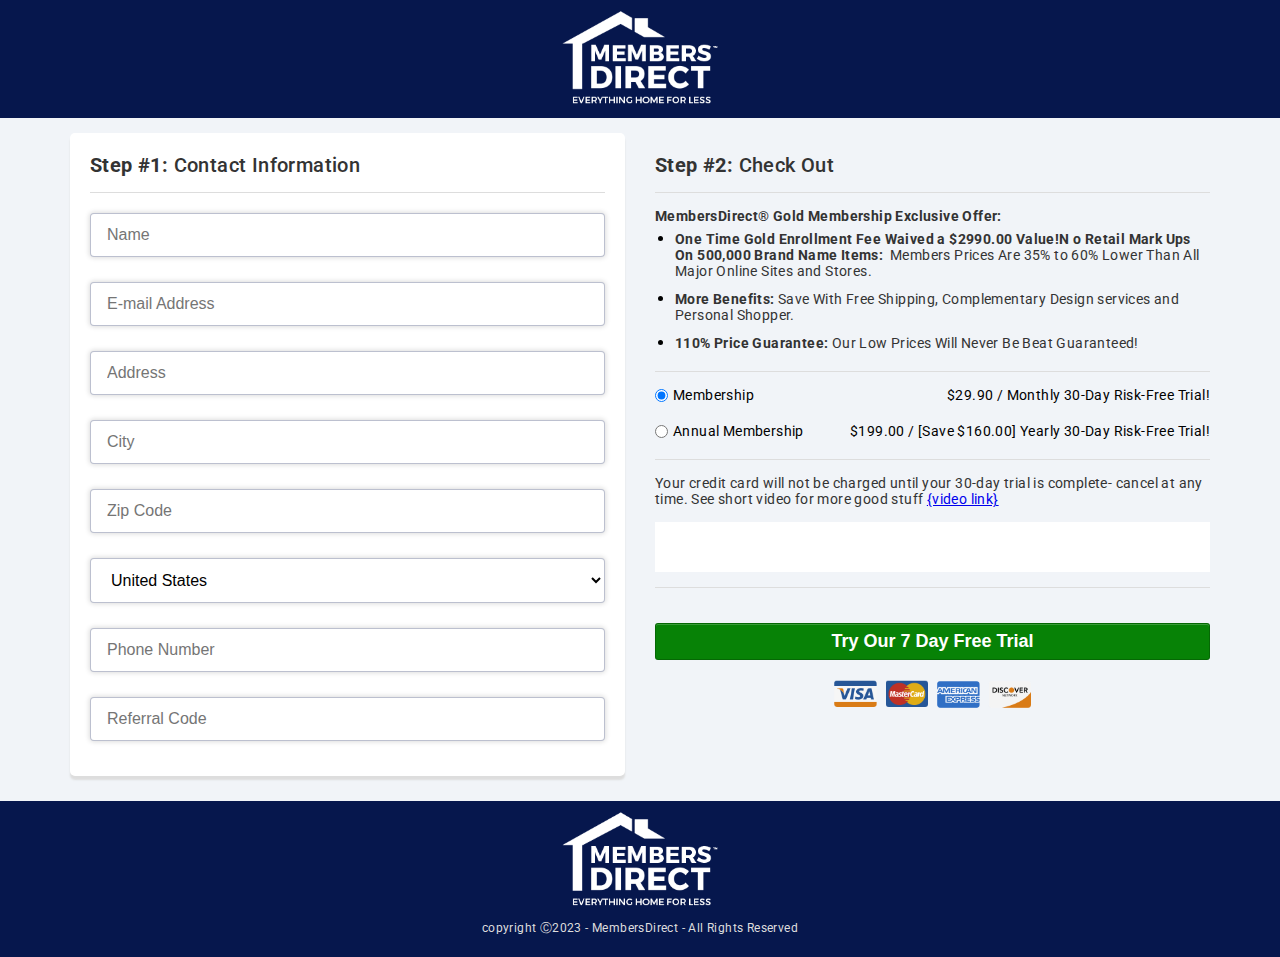
==== index.html @ d7bbc79e "first commit" ====
<!DOCTYPE html>
<html lang="en">

<head>
    <meta charset="UTF-8">
    <meta name="viewport" content="width=device-width, initial-scale=1.0">
    <title>Document</title>
    <link rel="stylesheet" href="style.css">
</head>

<body>
    <header>
        <div class="logo-img">
            <img src="img/membersDirect-White.png" alt="">
        </div>
    </header>
    <div class="container">
        <div class="webpage_content">
            <div class="row_div">
                <div class="left-slide">
                    <div class="content-with-form">
                        <div class="title_s"><b>Step #1:</b> Contact Information</div>
                        <hr>
                        <form class="form" action="">
                            <div class="form-group">
                                <input class="form-control error" type="text" name="" id="" placeholder="Name">
                                <div class="form-valid-result">
                                    <p class="error"></p>
                                </div>
                            </div>
                            <div class="form-group">
                                <input class="form-control error" type="email" name="" id="" placeholder="E-mail Address">
                                <div class="form-valid-result">
                                    <p class="error"></p>
                                </div>
                            </div>
                            <div class="form-group">
                                <input class="form-control error" type="text" name="" id="" placeholder="Address">
                                <div class="form-valid-result">
                                    <p class="error"></p>
                                </div>
                            </div>
                            <div class="form-group">
                                <input class="form-control error" type="text" name="" id="" placeholder="City">
                                <div class="form-valid-result">
                                    <p class="error"></p>
                                </div>
                            </div>
                            <div class="form-group">
                                <input class="form-control error" type="text" name="" id="" placeholder="Zip Code">
                                <div class="form-valid-result">
                                    <p class="error"></p>
                                </div>
                            </div>
                            <div class="form-group">
                                <select name="country_code" id="country_code" class="form-control">
                                    <option value="US">United
                                        States</option>
                                    <option value="AD">Andorra</option>
                                    <option value="AE">United
                                        Arab Emirates</option>
                                    <option value="AF">Afghanistan</option>
                                    <option value="AG">Antigua and
                                        Barbuda</option>
                                    <option value="AI">Anguilla</option>
                                    <option value="AL">Albania</option>
                                    <option value="AM">Armenia</option>
                                    <option value="AO">Angola</option>
                                    <option value="AQ">
                                        Antarctica</option>
                                    <option value="AR">Argentina</option>
                                    <option value="AS">American
                                        Samoa</option>
                                    <option value="AT">Austria</option>
                                    <option value="AU">Australia</option>
                                    <option value="AW">Aruba</option>
                                    <option value="AX">Åland
                                        Islands</option>
                                    <option value="AZ">Azerbaijan</option>
                                    <option value="BA">Bosnia and
                                        Herzegovina</option>
                                    <option value="BB">Barbados</option>
                                    <option value="BD">Bangladesh</option>
                                    <option value="BE">Belgium</option>
                                    <option value="BF">Burkina
                                        Faso</option>
                                    <option value="BG">Bulgaria</option>
                                    <option value="BH">Bahrain</option>
                                    <option value="BI">Burundi</option>
                                    <option value="BJ">Benin</option>
                                    <option value="BL">Saint
                                        Barthélemy</option>
                                    <option value="BM">Bermuda</option>
                                    <option value="BN">Brunei
                                        Darussalam</option>
                                    <option value="BO">Bolivia</option>
                                    <option value="BQ">Caribbean Netherlands
                                    </option>
                                    <option value="BR">Brazil</option>
                                    <option value="BS">Bahamas</option>
                                    <option value="BT">Bhutan</option>
                                    <option value="BV">Bouvet
                                        Island</option>
                                    <option value="BW">Botswana</option>
                                    <option value="BY">Belarus</option>
                                    <option value="BZ">Belize</option>
                                    <option value="CA">Canada</option>
                                    <option value="CC">Cocos
                                        (Keeling Islands</option>
                                    <option value="CD">Congo, Democratic Republic of</option>
                                    <option value="CF">Central African
                                        Republic</option>
                                    <option value="CG">Congo</option>
                                    <option value="CH">Switzerland</option>
                                    <option value="CI">Côte D’Ivoire</option>
                                    <option value="CK">Cook
                                        Islands</option>
                                    <option value="CL">Chile</option>
                                    <option value="CM">Cameroon</option>
                                    <option value="CN">China</option>
                                    <option value="CO">Colombia</option>
                                    <option value="CR">Costa
                                        Rica</option>
                                    <option value="CU">Cuba</option>
                                    <option value="CV">Cape Verde</option>
                                    <option value="CW">Curaçao</option>
                                    <option value="CX">Christmas
                                        Island</option>
                                    <option value="CY">Cyprus</option>
                                    <option value="CZ">Czech
                                        Republic</option>
                                    <option value="DE">Germany</option>
                                    <option value="DJ">Djibouti</option>
                                    <option value="DK">Denmark</option>
                                    <option value="DM">Dominica</option>
                                    <option value="DO">
                                        Dominican
                                        Republic</option>
                                    <option value="DZ">Algeria</option>
                                    <option value="EC">Ecuador</option>
                                    <option value="EE">Estonia</option>
                                    <option value="EG">Egypt</option>
                                    <option value="EH">
                                        Western
                                        Sahara</option>
                                    <option value="ER">Eritrea</option>
                                    <option value="ES">Spain</option>
                                    <option value="ET">Ethiopia</option>
                                    <option value="FI">Finland</option>
                                    <option value="FJ">Fiji</option>
                                    <option value="FK">Falkland Islands</option>
                                    <option value="FM">Micronesia, Federated States of</option>
                                    <option value="FO">Faroe
                                        Islands</option>
                                    <option value="FR">France</option>
                                    <option value="GA">Gabon</option>
                                    <option value="GB">United
                                        Kingdom</option>
                                    <option value="GD">Grenada</option>
                                    <option value="GE">Georgia</option>
                                    <option value="GF">French
                                        Guiana</option>
                                    <option value="GG">Guernsey</option>
                                    <option value="GH">Ghana</option>
                                    <option value="GI">Gibraltar</option>
                                    <option value="GL">Greenland</option>
                                    <option value="GM">
                                        Gambia</option>
                                    <option value="GN">Guinea</option>
                                    <option value="GP"> Guadeloupe</option>
                                    <option value="GQ">Equatorial
                                        Guinea</option>
                                    <option value="GR">Greece</option>
                                    <option value="GS">South Georgia and the South Sandwich
                                        Islands</option>
                                    <option value="GT">Guatemala</option>
                                    <option value="GU">Guam</option>
                                    <option value="GW">Guinea-Bissau</option>
                                    <option value="GY">Guyana</option>
                                    <option value="HK">
                                        Hong Kong</option>
                                    <option value="HM">Heard and McDonald
                                        Islands</option>
                                    <option value="HN">Honduras</option>
                                    <option value="HR">Croatia</option>
                                    <option value="HT">Haiti</option>
                                    <option value="HU">Hungary</option>
                                    <option value="ID">
                                        Indonesia</option>
                                    <option value="IE">Ireland</option>
                                    <option value="IL"> Israel</option>
                                    <option value="IM">Isle of
                                        Man</option>
                                    <option value="IN">India</option>
                                    <option value="IO">British Indian Ocean
                                        Territory</option>
                                    <option value="IQ">Iraq</option>
                                    <option value="IR">Iran</option>
                                    <option value="IS">Iceland</option>
                                    <option value="IT">Italy</option>
                                    <option value="JE">Jersey</option>
                                    <option value="
                                    JM">Jamaica</option>
                                    <option value="JO">Jordan</option>
                                    <option value="
                                    JP">Japan</option>
                                    <option value="KE">Kenya</option>
                                    <option value="KG">Kyrgyzstan</option>
                                    <option value="KH">Cambodia</option>
                                    <option value="KI">Kiribati</option>
                                    <option value="KM">Comoros</option>
                                    <option value="KN">Saint Kitts and Nevis</option>
                                    <option value="KP">North Korea</option>
                                    <option value="KR">South
                                        Korea</option>
                                    <option value="KW">Kuwait</option>
                                    <option value="KY">Cayman Islands</option>
                                    <option value="KZ">Kazakhstan</option>
                                    <option value="LA">Lao People’s
                                        Democratic Republic</option>
                                    <option value="LB">Lebanon</option>
                                    <option value="LC">Saint
                                        Lucia</option>
                                    <option value="LI">Liechtenstein</option>
                                    <option value="LK">Sri
                                        Lanka</option>
                                    <option value="LR">Liberia</option>
                                    <option value="LS">Lesotho</option>
                                    <option value="LT">Lithuania</option>
                                    <option value="LU">Luxembourg</option>
                                    <option value="LV">
                                        Latvia</option>
                                    <option value="LY">Libya</option>
                                    <option value="MA">
                                        Morocco</option>
                                    <option value="MC">Monaco</option>
                                    <option value="MD">Moldova</option>
                                    <option value="ME">Montenegro</option>
                                    <option value="MF">Saint-Martin
                                        (France</option>
                                    <option value="MG">Madagascar</option>
                                    <option value="MH">Marshall
                                        Islands</option>
                                    <option value="MK">Macedonia</option>
                                    <option value="ML">Mali</option>
                                    <option value="MM">Myanmar</option>
                                    <option value="MN">Mongolia</option>
                                    <option value="MO">
                                        Macau</option>
                                    <option value="MP">Northern Mariana
                                        Islands</option>
                                    <option value="MQ">Martinique</option>
                                    <option value="MR">Mauritania</option>
                                    <option value="MS">Montserrat</option>
                                    <option value="MT">Malta</option>
                                    <option value="MU">Mauritius</option>
                                    <option value="MV">Maldives</option>
                                    <option value="MW">Malawi</option>
                                    <option value="MX">Mexico</option>
                                    <option value="MY">Malaysia</option>
                                    <option value="MZ">Mozambique</option>
                                    <option value="NA">Namibia</option>
                                    <option value="
                                    NC">New Caledonia</option>
                                    <option value="NE">Niger</option>
                                    <option value="NF">Norfolk
                                        Island</option>
                                    <option value="NG">Nigeria</option>
                                    <option value="NI">Nicaragua</option>
                                    <option value="NL">The
                                        Netherlands</option>
                                    <option value="NO">Norway</option>
                                    <option value="NP">Nepal</option>
                                    <option value="NR">Nauru</option>
                                    <option value="NU">Niue</option>
                                    <option value="NZ">New
                                        Zealand</option>
                                    <option value="OM">Oman</option>
                                    <option value="PA">Panama</option>
                                    <option value="PE">Peru</option>
                                    <option value="PF">French
                                        Polynesia</option>
                                    <option value="PG">Papua New
                                        Guinea</option>
                                    <option value="PH">Philippines</option>
                                    <option value="PK">Pakistan</option>
                                    <option value="PL">Poland</option>
                                    <option value="PM">St. Pierre and
                                        Miquelon</option>
                                    <option value="PN">Pitcairn</option>
                                    <option value="PR">Puerto Rico</option>
                                    <option value="PS">Palestinian Territory,
                                        Occupied</option>
                                    <option value="PT">Portugal</option>
                                    <option value="PW">Palau</option>
                                    <option value="PY">Paraguay</option>
                                    <option value="QA">Qatar</option>
                                    <option value="RE">
                                        Reunion</option>
                                    <option value="RO">Romania</option>
                                    <option value="RS"> Serbia</option>
                                    <option value="RU">Russian
                                        Federation</option>
                                    <option value="RW">Rwanda</option>
                                    <option value="SA">Saudi Arabia</option>
                                    <option value="SB">Solomon
                                        Islands</option>
                                    <option value="SC">Seychelles</option>
                                    <option value="SD">Sudan</option>
                                    <option value="SE">Sweden</option>
                                    <option value="SG">Singapore</option>
                                    <option value="SH">
                                        Saint Helena</option>
                                    <option value="SI">Slovenia</option>
                                    <option value="SJ">Svalbard and Jan Mayen
                                        Islands</option>
                                    <option value="SK">Slovakia (Slovak Republic</option>
                                    <option value="SL">Sierra Leone</option>
                                    <option value="SM">San
                                        Marino</option>
                                    <option value="SN">Senegal</option>
                                    <option value="SO">Somalia</option>
                                    <option value="SR">Suriname</option>
                                    <option value="SS">South
                                        Sudan</option>
                                    <option value="ST">Sao Tome and Principe</option>
                                    <option value="SV">El Salvador</option>
                                    <option value="SX">Saint-Martin
                                        (Pays-Bas</option>
                                    <option value="SY">Syria</option>
                                    <option value="SZ">Swaziland</option>
                                    <option value="TC">Turks and Caicos
                                        Islands</option>
                                    <option value="TD">Chad</option>
                                    <option value="TF">French Southern
                                        Territories</option>
                                    <option value="TG">Togo</option>
                                    <option value="TH">Thailand</option>
                                    <option value="TJ">Tajikistan</option>
                                    <option value="TK">Tokelau</option>
                                    <option value="TL">Timor-Leste</option>
                                    <option value="TM">
                                        Turkmenistan</option>
                                    <option value="TN">Tunisia</option>
                                    <option value="TO">Tonga</option>
                                    <option value="TR">Turkey</option>
                                    <option value="TT">Trinidad and
                                        Tobago</option>
                                    <option value="TV">Tuvalu</option>
                                    <option value="TW">Taiwan</option>
                                    <option value="TZ">Tanzania</option>
                                    <option value="UA">Ukraine</option>
                                    <option value="UG">Uganda
                                    </option>
                                    <option value="UM">United States Minor Outlying Islands</option>
                                    <option value="UY">Uruguay</option>
                                    <option value="UZ">Uzbekistan</option>
                                    <option value="VA">Vatican</option>
                                    <option value="VC">Saint Vincent and
                                        the Grenadines</option>
                                    <option value="VE">Venezuela</option>
                                    <option value="VG">Virgin Islands (British</option>
                                    <option value="VI">Virgin
                                        Islands (U.S.</option>
                                    <option value="VN">Vietnam</option>
                                    <option value="VU">Vanuatu</option>
                                    <option value="WF">Wallis and Futuna
                                        Islands</option>
                                    <option value="WS">Samoa</option>
                                    <option value="YE">Yemen</option>
                                    <option value="YT">Mayotte</option>
                                    <option value="ZA">South
                                        Africa</option>
                                    <option value="ZM">Zambia</option>
                                    <option value="ZW">Zimbabwe</option>
                                </select>
                                <div class="form-valid-result">
                                    <p class="error"></p>
                                </div>
                            </div>
                            <div class="form-group">
                                <input class="form-control error" type="text" name="" id="" placeholder="Phone Number">
                                <div class="form-valid-result">
                                    <p class="error"></p>
                                </div>
                            </div>
                            <div class="form-group">
                                <input class="form-control error" type="text" name="" id="" placeholder="Referral Code">
                                <div class="form-valid-result">
                                    <p class="error"></p>
                                </div>
                            </div>
                        </form>
                    </div>
                    
                </div>
                <div class="right-slide">
                    <div class="right-side-content">
                        <div class="title_s"><b>Step #2:</b> Check Out</div>
                        <hr>
                        <p class="small-title"><b>MembersDirect® Gold Membership Exclusive Offer: </b></h2>
                        <ul>
                            <li>
                                <p><b>One Time Gold Enrollment Fee Waived a $2990.00 Value!N o Retail Mark Ups On 500,000
                                        Brand Name Items: </b> Members Prices Are 35% to 60% Lower Than All Major Online
                                    Sites and Stores. </p>
                            </li>
                            <li>
                                <p><b>More Benefits:</b> Save With Free Shipping, Complementary Design services and Personal
                                    Shopper. </p>
                            </li>
                            <li>
                                <p><b>110% Price Guarantee:</b> Our Low Prices Will Never Be Beat Guaranteed!</p>
                            </li>
                        </ul>
                        <hr>
                        <div class="redio-select-wrapper">
                            <div class="membership-content">
                                <div class="left-btn">
                                    <input type="radio" name="membership" id="" checked> Membership
                                </div>
                                <div class="right-price">$29.90 / Monthly 30-Day Risk-Free Trial!</div>
                            </div>
                            <div class="membership-content">
                                <div class="left-btn">
                                    <input type="radio" name="membership" id=""> Annual Membership
                                </div>
                                <div class="right-price">$199.00 / [Save $160.00] Yearly 30-Day Risk-Free Trial!</div>
                            </div>
                        </div>
                        <hr>
                        <p class="small-title">Your credit card will not be charged until your 30-day trial is complete- cancel at any time. See short video for more good stuff <a href="#">{video link}</a></h2>
                        <div class="payment-info-wrapper">
                            <!-- Demo Content -->
                            <div style="width: 100%; height: 50px; background-color: #fff;"></div>
                        </div>
                        <hr>
                        <div class="btn-wrapper">
                            <button type="submit" class="checkOutBtn">Try Our 7 Day Free Trial</button>
                        </div>
                        <div class="card-img">
                            <img width="100%" src="img/credit-only.png" alt="">
                        </div>
                    </div>
                </div>
            </div>
        </div>
    </div>
    <footer>
        <div class="logo-img">
            <img src="img/membersDirect-White.png" alt="">
        </div>
        <p>copyright Ⓒ2023 - MembersDirect - All Rights Reserved</p>
    </footer>
</body>

</html>
---- style.css ----
@import url('https://fonts.googleapis.com/css2?family=Roboto:ital,wght@0,100;0,300;0,400;0,500;0,700;0,900;1,100;1,300;1,400;1,500;1,700;1,900&display=swap');
*{
    margin: 0;
    padding: 0;
    -webkit-box-sizing: border-box;
            box-sizing: border-box;
}

body{
    background-color: #f1f4f8 !important;
    font-family: 'Roboto', sans-serif;
    letter-spacing: 0.4px;
}

.container{
    max-width: 1170px;
    margin: auto;
}


header, footer {
    background: #06174d;
}
.logo-img img {
    width: 100%;
}

.logo-img {
    width: 200px;
    margin: auto;
}
.title_s {
    font-size: 20px;
    font-weight: 500;
    color: #333;
}

h2.title_l {
    font-size: 34px;
    text-align: center;
    margin: 20px 0;
    line-height: 36px;
}


.webpage_content .row_div{
    display: -webkit-box;
    display: -ms-flexbox;
    display: flex;
    row-gap: 20px;
    margin-bottom: 10px;
}

.left-slide{
    width: 50%;
    padding: 15px;
}
.right-slide{
    width: 50%;
    padding: 15px;
}
.right-side-content{
    padding-top: 20px;
}
.right-slide ul {
    padding-left: 20px;
}

.right-slide ul li{
    padding: 5px 0;
}

.right-slide ul li p{
    font-size: 14px;
    color: #333;
}
.right-slide p.small-title{
    font-size: 14px;
    color: #333;
}

.content-with-form {
    padding: 20px 20px 10px 20px;
    background: #fff;
    border-radius: 5px;
    box-shadow: 0px 4px 2px #ddd;
}
.row_div hr {
    margin: 15px 0;
    height: 0px;
    border: 0;
    border-top: 1px solid #ddd;
}
form.form{
    margin-top: 20px;
}
.form-group {
    position: relative;
    margin-bottom: 25px;
}

input.form-control, select.form-control {
    display: block;
    width: 100%;
    padding: 12px 16px;
    font-size: 16px;
    border-radius: 4px;
    border: 1px solid #06174d45;
    background: #fff;
    box-shadow: 0px 0px 5px 1px #ddd;
}

input.form-control:focus-visible, select.form-control:focus-visible {
    outline: none;
    border: 1px solid #07174b;
    -webkit-box-shadow: 0px 0px 1px 2px #06174d78;
    box-shadow: 0px 0px 1px 2px #06174d78;
}

.form-valid-result p {
    font-size: 13px;
    padding-left: 2px;
}

p.error {
    color: red;
}

.membership-content {
    display: flex;
    justify-content: space-between;
    margin-bottom: 20px;
    font-size: 14px;
    align-items: center;
}
.right-price {
    text-align: right;
}
.left-btn {
    display: flex;
    align-items: center;
    gap: 5px;
    white-space: nowrap;
}
.payment-info-wrapper {
    display: flex;
    margin: 15px 0;
}
.btn-wrapper{
    padding: 20px 0;
}
.checkOutBtn{
    font-weight: 600;
    color: white;
    background-color: #078206;
    font-size: 18px;
    font-weight: 600;
    text-align: center;
    cursor: pointer;
    padding: 7px 0px;
    border-radius: 3px;
    box-shadow: inset 0 1px 0 rgba(255, 255, 255, 0.2);
    padding-left: 25px !important;
    padding-right: 25px !important;
    border: 1px solid rgba(0, 0, 0, 0.2);
    display: inline-block;
    text-decoration: none;
    width: 100%;
}
.card-img{
    width: 200px;
    margin: auto;
}
footer p{
    font-size: 12px;
    text-align: center;
    padding-bottom: 20px;
    color: #ddd;
}
@media (min-width: 590px){
    .container{
        width: 575px;
    }
}
@media (min-width: 768px){
    .container {
        width: 750px;
    }
}
@media (min-width: 992px){
    .container {
        width: 970px;
    }
}
@media (min-width: 1200px){
    .container {
        width: 1170px;
    }
}

@media screen and (max-width: 768px) {

    .webpage_content .row_div {
        flex-direction: column;
    }
    .left-slide, .right-slide{
        width: 100%;
        padding-left: 0;
        padding-right: 0;
    }
    .right-side-content {
        padding-top: 0px;
    }

}

@media screen and (max-width: 590px) {
    .container{
        width: 90%;
    }
    .logo-img {
        width: 150px;
        margin: auto;
    }
    .left-btn {
        font-weight: 600;
    }
    .right-slide{
        padding-left: 10px;
        padding-right: 10px;
    }
    .membership-content {
        flex-direction: column;
        justify-content: space-between;
        align-items: start;
    }
        
    .right-price {
        text-align: start;
    }
    
}
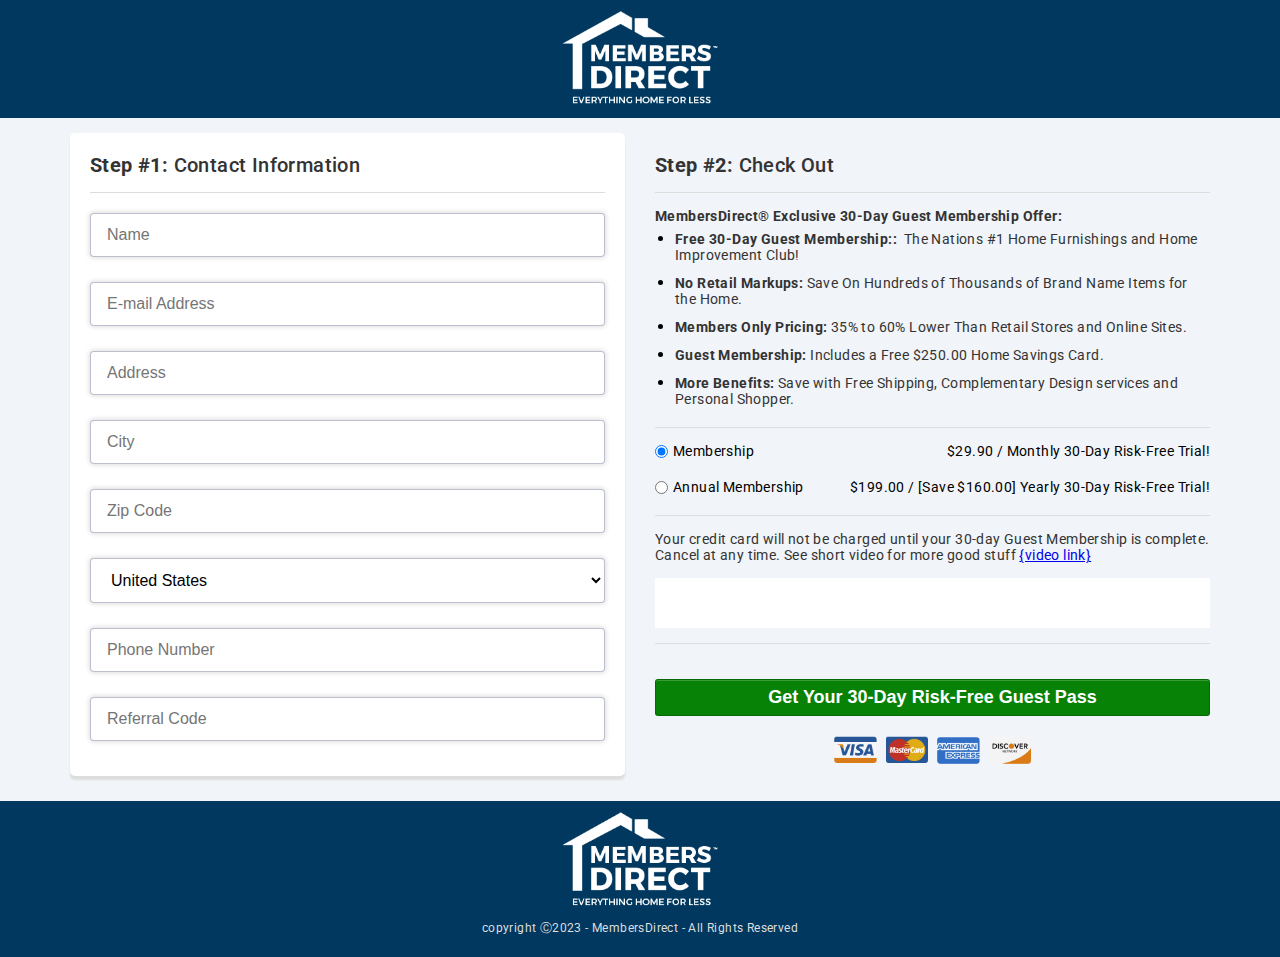
==== commit 4dd4961f: "update one page" ====
--- a/index.html
+++ b/index.html
@@ -5,7 +5,7 @@
     <meta charset="UTF-8">
     <meta name="viewport" content="width=device-width, initial-scale=1.0">
     <title>Document</title>
-    <link rel="stylesheet" href="style.css">
+    <link rel="stylesheet" href="style.css" class="css">
 </head>
 
 <body>
@@ -398,19 +398,22 @@
                     <div class="right-side-content">
                         <div class="title_s"><b>Step #2:</b> Check Out</div>
                         <hr>
-                        <p class="small-title"><b>MembersDirect® Gold Membership Exclusive Offer: </b></h2>
+                        <p class="small-title"><b>MembersDirect® Exclusive 30-Day Guest Membership Offer: </b></h2>
                         <ul>
                             <li>
-                                <p><b>One Time Gold Enrollment Fee Waived a $2990.00 Value!N o Retail Mark Ups On 500,000
-                                        Brand Name Items: </b> Members Prices Are 35% to 60% Lower Than All Major Online
-                                    Sites and Stores. </p>
+                                <p><b>Free 30-Day Guest Membership:: </b> The Nations #1 Home Furnishings and Home Improvement Club!</p>
                             </li>
                             <li>
-                                <p><b>More Benefits:</b> Save With Free Shipping, Complementary Design services and Personal
-                                    Shopper. </p>
+                                <p><b>No Retail Markups: </b> Save On Hundreds of Thousands of Brand Name Items for the Home. </p>
                             </li>
                             <li>
-                                <p><b>110% Price Guarantee:</b> Our Low Prices Will Never Be Beat Guaranteed!</p>
+                                <p><b>Members Only Pricing: </b> 35% to 60% Lower Than Retail Stores and Online Sites. </p>
+                            </li>
+                            <li>
+                                <p><b>Guest Membership: </b> Includes a Free $250.00 Home Savings Card.</p>
+                            </li>
+                            <li>
+                                <p><b>More Benefits: </b>Save with Free Shipping, Complementary Design services and Personal Shopper.</p>
                             </li>
                         </ul>
                         <hr>
@@ -429,14 +432,14 @@
                             </div>
                         </div>
                         <hr>
-                        <p class="small-title">Your credit card will not be charged until your 30-day trial is complete- cancel at any time. See short video for more good stuff <a href="#">{video link}</a></h2>
+                        <p class="small-title">Your credit card will not be charged until your 30-day Guest Membership is complete. Cancel at any time. See short video for more good stuff <a href="#">{video link}</a></h2>
                         <div class="payment-info-wrapper">
                             <!-- Demo Content -->
                             <div style="width: 100%; height: 50px; background-color: #fff;"></div>
                         </div>
                         <hr>
                         <div class="btn-wrapper">
-                            <button type="submit" class="checkOutBtn">Try Our 7 Day Free Trial</button>
+                            <button type="submit" class="checkOutBtn">Get Your 30-Day Risk-Free Guest Pass </button>
                         </div>
                         <div class="card-img">
                             <img width="100%" src="img/credit-only.png" alt="">
--- a/style.css
+++ b/style.css
@@ -19,7 +19,7 @@
 
 
 header, footer {
-    background: #06174d;
+    background: #01385f;
 }
 .logo-img img {
     width: 100%;
@@ -83,7 +83,8 @@
     padding: 20px 20px 10px 20px;
     background: #fff;
     border-radius: 5px;
-    box-shadow: 0px 4px 2px #ddd;
+    -webkit-box-shadow: 0px 4px 2px #ddd;
+            box-shadow: 0px 4px 2px #ddd;
 }
 .row_div hr {
     margin: 15px 0;
@@ -107,7 +108,8 @@
     border-radius: 4px;
     border: 1px solid #06174d45;
     background: #fff;
-    box-shadow: 0px 0px 5px 1px #ddd;
+    -webkit-box-shadow: 0px 0px 5px 1px #ddd;
+            box-shadow: 0px 0px 5px 1px #ddd;
 }
 
 input.form-control:focus-visible, select.form-control:focus-visible {
@@ -127,22 +129,34 @@
 }
 
 .membership-content {
+    display: -webkit-box;
+    display: -ms-flexbox;
     display: flex;
-    justify-content: space-between;
+    -webkit-box-pack: justify;
+        -ms-flex-pack: justify;
+            justify-content: space-between;
     margin-bottom: 20px;
     font-size: 14px;
-    align-items: center;
+    -webkit-box-align: center;
+        -ms-flex-align: center;
+            align-items: center;
 }
 .right-price {
     text-align: right;
 }
 .left-btn {
+    display: -webkit-box;
+    display: -ms-flexbox;
     display: flex;
-    align-items: center;
+    -webkit-box-align: center;
+        -ms-flex-align: center;
+            align-items: center;
     gap: 5px;
     white-space: nowrap;
 }
 .payment-info-wrapper {
+    display: -webkit-box;
+    display: -ms-flexbox;
     display: flex;
     margin: 15px 0;
 }
@@ -159,7 +173,8 @@
     cursor: pointer;
     padding: 7px 0px;
     border-radius: 3px;
-    box-shadow: inset 0 1px 0 rgba(255, 255, 255, 0.2);
+    -webkit-box-shadow: inset 0 1px 0 rgba(255, 255, 255, 0.2);
+            box-shadow: inset 0 1px 0 rgba(255, 255, 255, 0.2);
     padding-left: 25px !important;
     padding-right: 25px !important;
     border: 1px solid rgba(0, 0, 0, 0.2);
@@ -201,7 +216,10 @@
 @media screen and (max-width: 768px) {
 
     .webpage_content .row_div {
-        flex-direction: column;
+        -webkit-box-orient: vertical;
+        -webkit-box-direction: normal;
+            -ms-flex-direction: column;
+                flex-direction: column;
     }
     .left-slide, .right-slide{
         width: 100%;
@@ -230,13 +248,157 @@
         padding-right: 10px;
     }
     .membership-content {
-        flex-direction: column;
-        justify-content: space-between;
-        align-items: start;
+        -webkit-box-orient: vertical;
+        -webkit-box-direction: normal;
+            -ms-flex-direction: column;
+                flex-direction: column;
+        -webkit-box-pack: justify;
+            -ms-flex-pack: justify;
+                justify-content: space-between;
+        -webkit-box-align: start;
+            -ms-flex-align: start;
+                align-items: start;
     }
         
     .right-price {
         text-align: start;
     }
     
+}
+
+
+/* For login page */
+
+.main-body{
+    position: relative;
+    background-image: url(img/dreamstime_m_125640327.jpg);
+    height: 100vh;
+    width: 100%;
+    background-repeat: no-repeat;
+    background-position: center;
+}
+.form-content-wrapper {
+    position: absolute;
+    margin: 0 auto;
+    width: 690px;
+    top: 52%;
+    left: 50%;
+    -webkit-transform: translate(-50%, -50%);
+        -ms-transform: translate(-50%, -50%);
+            transform: translate(-50%, -50%);
+}
+.form-header-logo{
+    width: 180px;
+    margin: auto;
+}
+.form-header-logo img {
+    width: 100%;
+}
+.form-content {
+    position: relative;
+    padding: 35px 0 60px 0;
+    background: rgb(255 255 255 / 81%);
+    width: 100%;
+    float: left;
+}
+
+.form-content .form-title h1 {
+    font-size: 30px;
+    line-height: 45px;
+    font-weight: normal;
+    margin: 0;
+    padding: 0;
+    text-align: center;
+    color: #4B4A4A;
+    font-weight: bold;
+    font-family: Arial, Helvetica, sans-serif;
+}
+
+.login-form {
+    width: 400px;
+    margin: 30px auto 0 auto;
+    font-size: 14px;
+}
+
+.loginInsideGroup {
+    display: -webkit-box;
+    display: -ms-flexbox;
+    display: flex;
+    -webkit-box-pack: justify;
+        -ms-flex-pack: justify;
+            justify-content: space-between;
+    -webkit-box-align: start;
+        -ms-flex-align: start;
+            align-items: start;
+}
+.rememberCheck label{
+    margin-bottom: 5px;
+    display: inline-block;
+}
+.rememberCheck label input {
+    margin-right: 5px;
+}
+
+.loginButton button {
+    -webkit-box-shadow: 3px 3px 5px 6px #ccc;
+    box-shadow: 0px 2px 4px 0px #ccc;
+    border: 2px solid #d8dde5;
+    display: inline-block;
+    color: #fff !important;
+    font-weight: bold;
+    padding: 8px 16px;
+    text-decoration: none !important;
+    white-space: nowrap;
+    font-style: normal !important;
+    background-color: #F37736;
+    border: 1px solid #F37736;
+    font-size: 16px !important;
+    line-height: 20px !important;
+    cursor: pointer;
+}
+.login_url{
+    font-weight: 400;
+    color: #01385f;
+    text-decoration: underline;
+}
+.for-inside-footer {
+    margin-top: 20px;
+}
+
+.form-footer {
+    text-align: center;
+    margin-top: 20px;
+    font-weight: 800;
+}
+
+.form-footer a {
+    text-decoration: none;
+    color: #01385f;
+}
+
+
+
+@media screen and (max-width: 768px) {
+    .form-content-wrapper {
+        width: 90%;
+    }
+    .form-content {
+        padding: 25px 0 40px 0;
+    }
+    .login-form {
+        width: 90%;
+        margin: 20px auto 0 auto;
+    }
+    .form-content .form-title h1 {
+        padding: 0px 20px;
+        font-size: 26px;
+        line-height: 36px;
+    }
+    .form-content .form-title h1 br {
+        display: none;
+    }
+    .form-footer {
+        width: 90%;
+        margin: 20px auto 0;
+    }
 }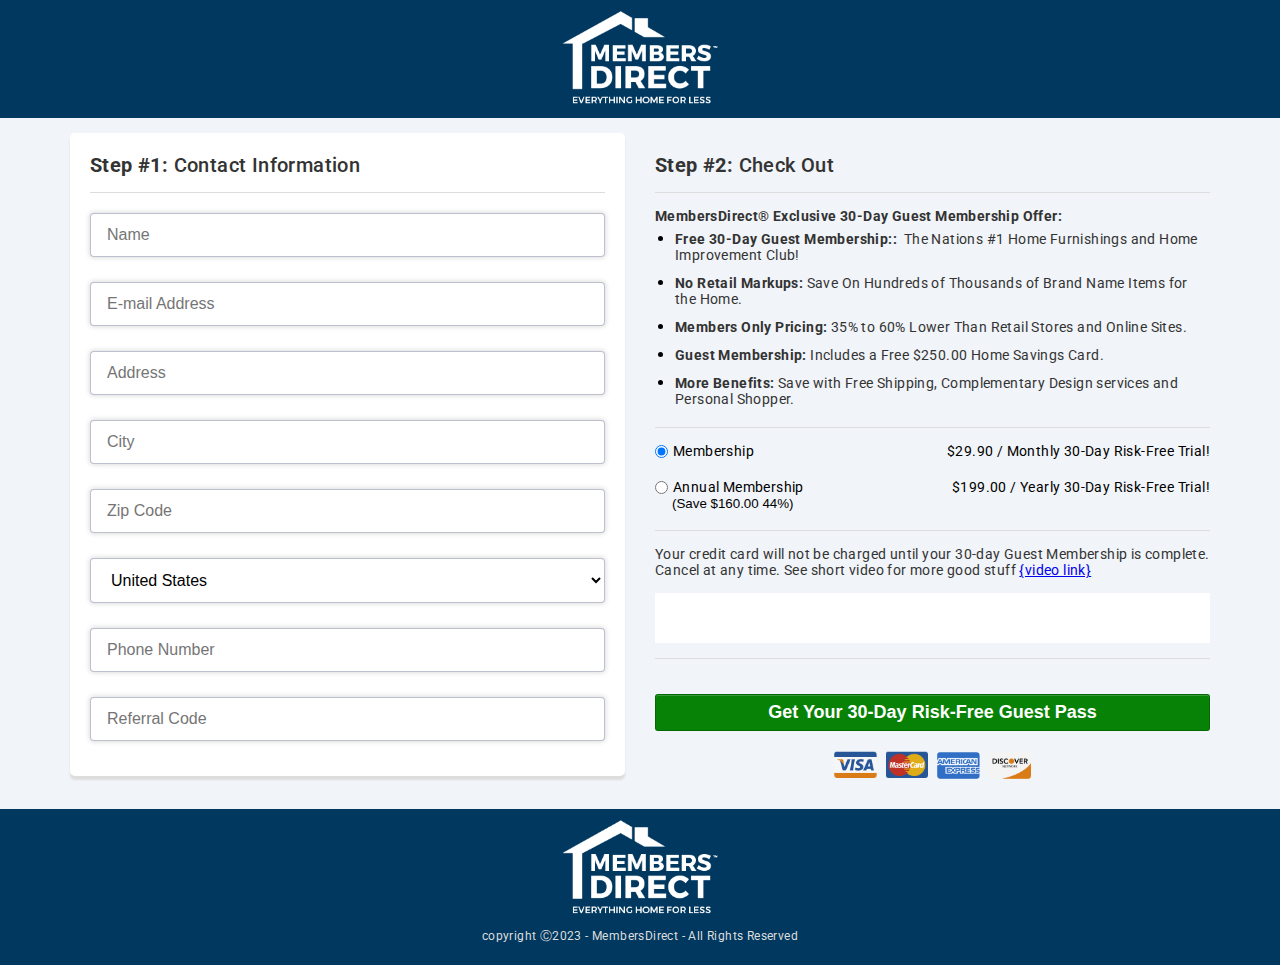
==== commit 8c5d2556: "Update Pagess" ====
--- a/index.html
+++ b/index.html
@@ -4,7 +4,7 @@
 <head>
     <meta charset="UTF-8">
     <meta name="viewport" content="width=device-width, initial-scale=1.0">
-    <title>Document</title>
+    <title>Sign Up</title>
     <link rel="stylesheet" href="style.css" class="css">
 </head>
 
@@ -425,10 +425,10 @@
                                 <div class="right-price">$29.90 / Monthly 30-Day Risk-Free Trial!</div>
                             </div>
                             <div class="membership-content">
-                                <div class="left-btn">
-                                    <input type="radio" name="membership" id=""> Annual Membership
-                                </div>
-                                <div class="right-price">$199.00 / [Save $160.00] Yearly 30-Day Risk-Free Trial!</div>
+                                <div class="left-btn" style="margin-bottom: 15px;">
+                                    <input type="radio" name="membership" id="" class="discount"> Annual Membership
+                                </div>
+                                <div class="right-price">$199.00 / Yearly 30-Day Risk-Free Trial!</div>
                             </div>
                         </div>
                         <hr>
--- a/style.css
+++ b/style.css
@@ -100,9 +100,9 @@
     margin-bottom: 25px;
 }
 
-input.form-control, select.form-control {
+input.form-control, select.form-control, textarea.form-control {
     display: block;
-    width: 100%;
+    width: 100% !important;
     padding: 12px 16px;
     font-size: 16px;
     border-radius: 4px;
@@ -112,7 +112,7 @@
             box-shadow: 0px 0px 5px 1px #ddd;
 }
 
-input.form-control:focus-visible, select.form-control:focus-visible {
+input.form-control:focus-visible, select.form-control:focus-visible, textarea.form-control:focus-visible {
     outline: none;
     border: 1px solid #07174b;
     -webkit-box-shadow: 0px 0px 1px 2px #06174d78;
@@ -133,13 +133,12 @@
     display: -ms-flexbox;
     display: flex;
     -webkit-box-pack: justify;
-        -ms-flex-pack: justify;
-            justify-content: space-between;
+    -ms-flex-pack: justify;
+    justify-content: space-between;
     margin-bottom: 20px;
     font-size: 14px;
-    -webkit-box-align: center;
-        -ms-flex-align: center;
-            align-items: center;
+    -webkit-box-align: start;
+    align-items: start;
 }
 .right-price {
     text-align: right;
@@ -186,6 +185,16 @@
     width: 200px;
     margin: auto;
 }
+.left-btn input.discount {
+    position: relative;
+}
+
+.left-btn input.discount:after {
+    content: "(Save $160.00 44%)";
+    position: absolute;
+    top: 15px;
+    left: 17px;
+}
 footer p{
     font-size: 12px;
     text-align: center;
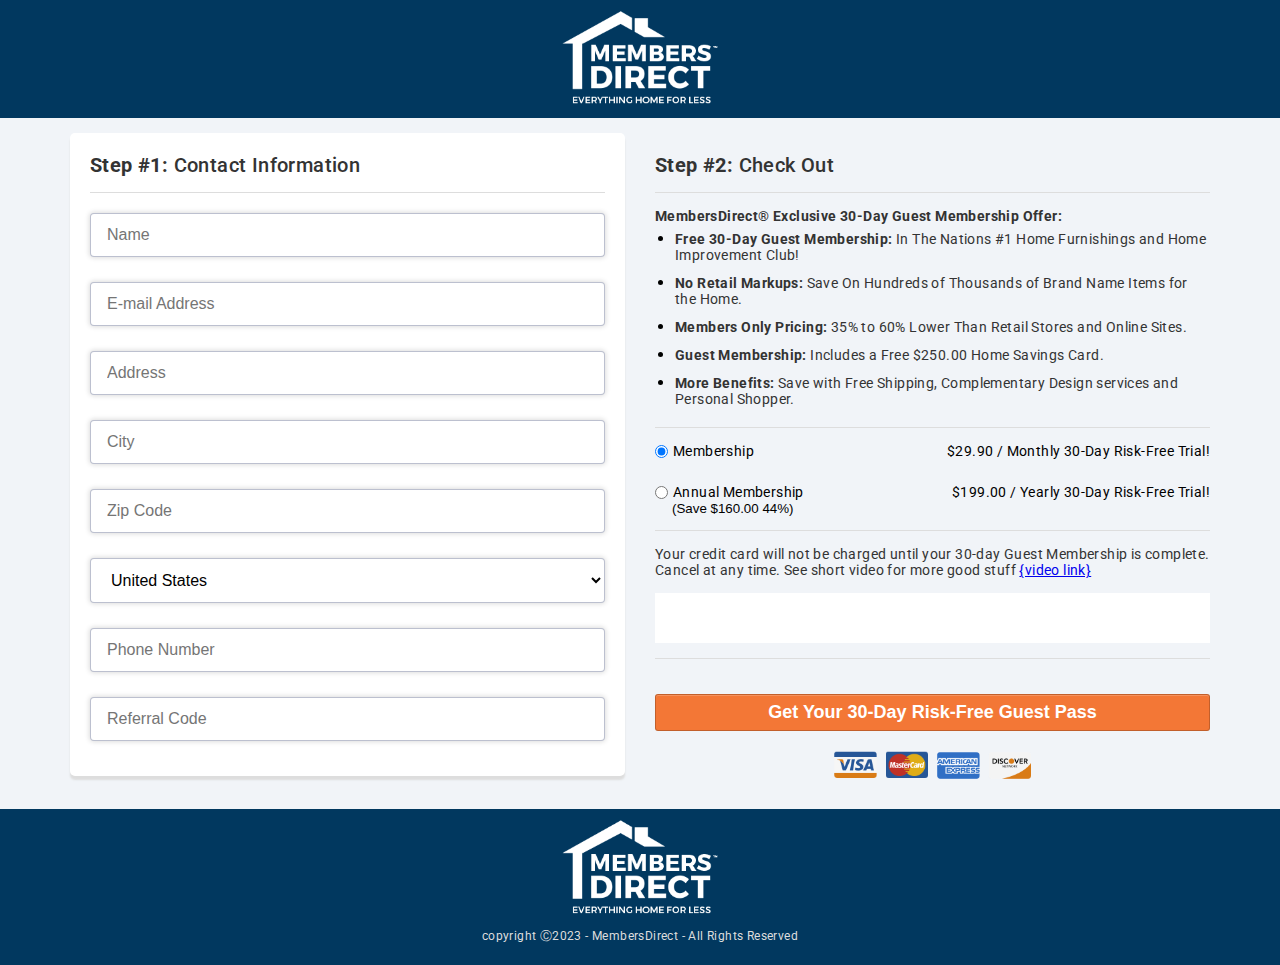
==== commit 1a095811: "Update all pages" ====
--- a/index.html
+++ b/index.html
@@ -401,16 +401,16 @@
                         <p class="small-title"><b>MembersDirect® Exclusive 30-Day Guest Membership Offer: </b></h2>
                         <ul>
                             <li>
-                                <p><b>Free 30-Day Guest Membership:: </b> The Nations #1 Home Furnishings and Home Improvement Club!</p>
+                                <p><b>Free 30-Day Guest Membership: </b>In The Nations #1 Home Furnishings and Home Improvement Club!</p>
                             </li>
                             <li>
-                                <p><b>No Retail Markups: </b> Save On Hundreds of Thousands of Brand Name Items for the Home. </p>
+                                <p><b>No Retail Markups: </b>Save On Hundreds of Thousands of Brand Name Items for the Home. </p>
                             </li>
                             <li>
-                                <p><b>Members Only Pricing: </b> 35% to 60% Lower Than Retail Stores and Online Sites. </p>
+                                <p><b>Members Only Pricing: </b>35% to 60% Lower Than Retail Stores and Online Sites. </p>
                             </li>
                             <li>
-                                <p><b>Guest Membership: </b> Includes a Free $250.00 Home Savings Card.</p>
+                                <p><b>Guest Membership: </b>Includes a Free $250.00 Home Savings Card.</p>
                             </li>
                             <li>
                                 <p><b>More Benefits: </b>Save with Free Shipping, Complementary Design services and Personal Shopper.</p>
@@ -425,7 +425,7 @@
                                 <div class="right-price">$29.90 / Monthly 30-Day Risk-Free Trial!</div>
                             </div>
                             <div class="membership-content">
-                                <div class="left-btn" style="margin-bottom: 15px;">
+                                <div class="left-btn" style="margin-bottom: 5px;">
                                     <input type="radio" name="membership" id="" class="discount"> Annual Membership
                                 </div>
                                 <div class="right-price">$199.00 / Yearly 30-Day Risk-Free Trial!</div>
--- a/style.css
+++ b/style.css
@@ -135,7 +135,7 @@
     -webkit-box-pack: justify;
     -ms-flex-pack: justify;
     justify-content: space-between;
-    margin-bottom: 20px;
+    margin-bottom: 25px;
     font-size: 14px;
     -webkit-box-align: start;
     align-items: start;
@@ -165,7 +165,7 @@
 .checkOutBtn{
     font-weight: 600;
     color: white;
-    background-color: #078206;
+    background-color: #F37736;
     font-size: 18px;
     font-weight: 600;
     text-align: center;
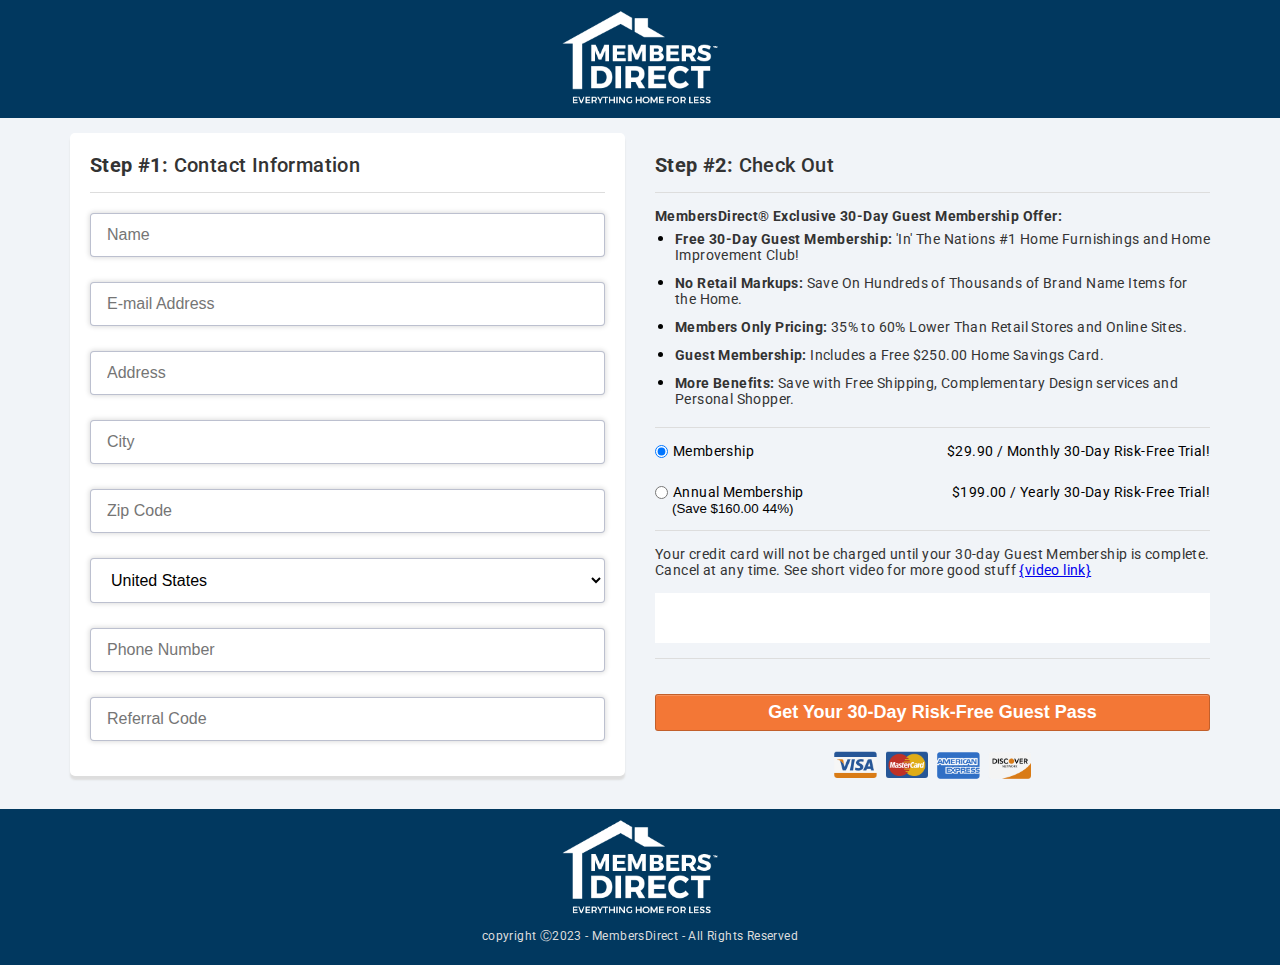
==== commit 864ed1cc: "Update IN" ====
--- a/index.html
+++ b/index.html
@@ -401,7 +401,7 @@
                         <p class="small-title"><b>MembersDirect® Exclusive 30-Day Guest Membership Offer: </b></h2>
                         <ul>
                             <li>
-                                <p><b>Free 30-Day Guest Membership: </b>In The Nations #1 Home Furnishings and Home Improvement Club!</p>
+                                <p><b>Free 30-Day Guest Membership: </b>'In' The Nations #1 Home Furnishings and Home Improvement Club!</p>
                             </li>
                             <li>
                                 <p><b>No Retail Markups: </b>Save On Hundreds of Thousands of Brand Name Items for the Home. </p>
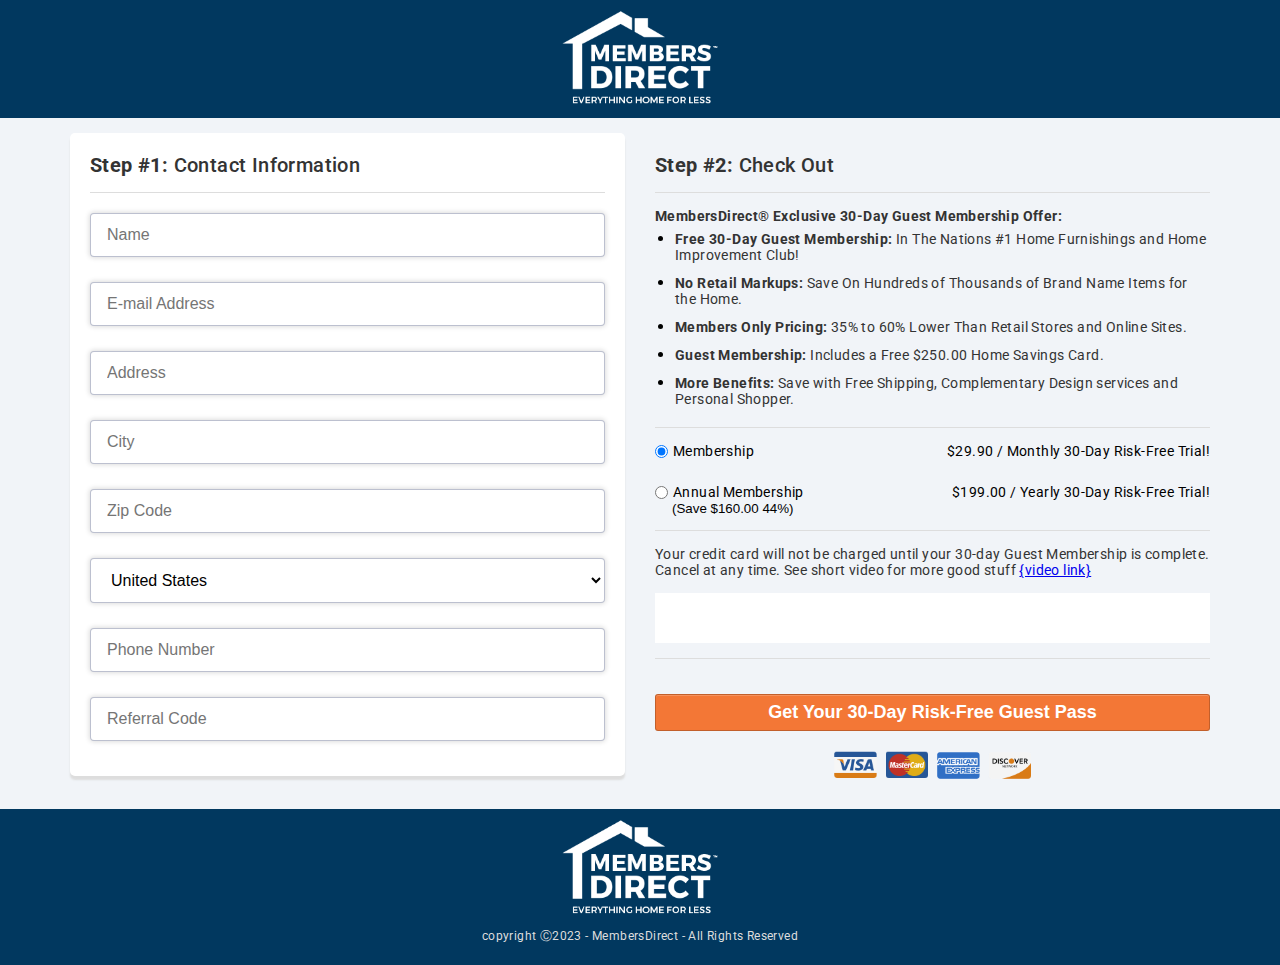
==== commit 03c31f72: "Update index" ====
--- a/index.html
+++ b/index.html
@@ -401,7 +401,7 @@
                         <p class="small-title"><b>MembersDirect® Exclusive 30-Day Guest Membership Offer: </b></h2>
                         <ul>
                             <li>
-                                <p><b>Free 30-Day Guest Membership: </b>'In' The Nations #1 Home Furnishings and Home Improvement Club!</p>
+                                <p><b>Free 30-Day Guest Membership: </b>In The Nations #1 Home Furnishings and Home Improvement Club!</p>
                             </li>
                             <li>
                                 <p><b>No Retail Markups: </b>Save On Hundreds of Thousands of Brand Name Items for the Home. </p>
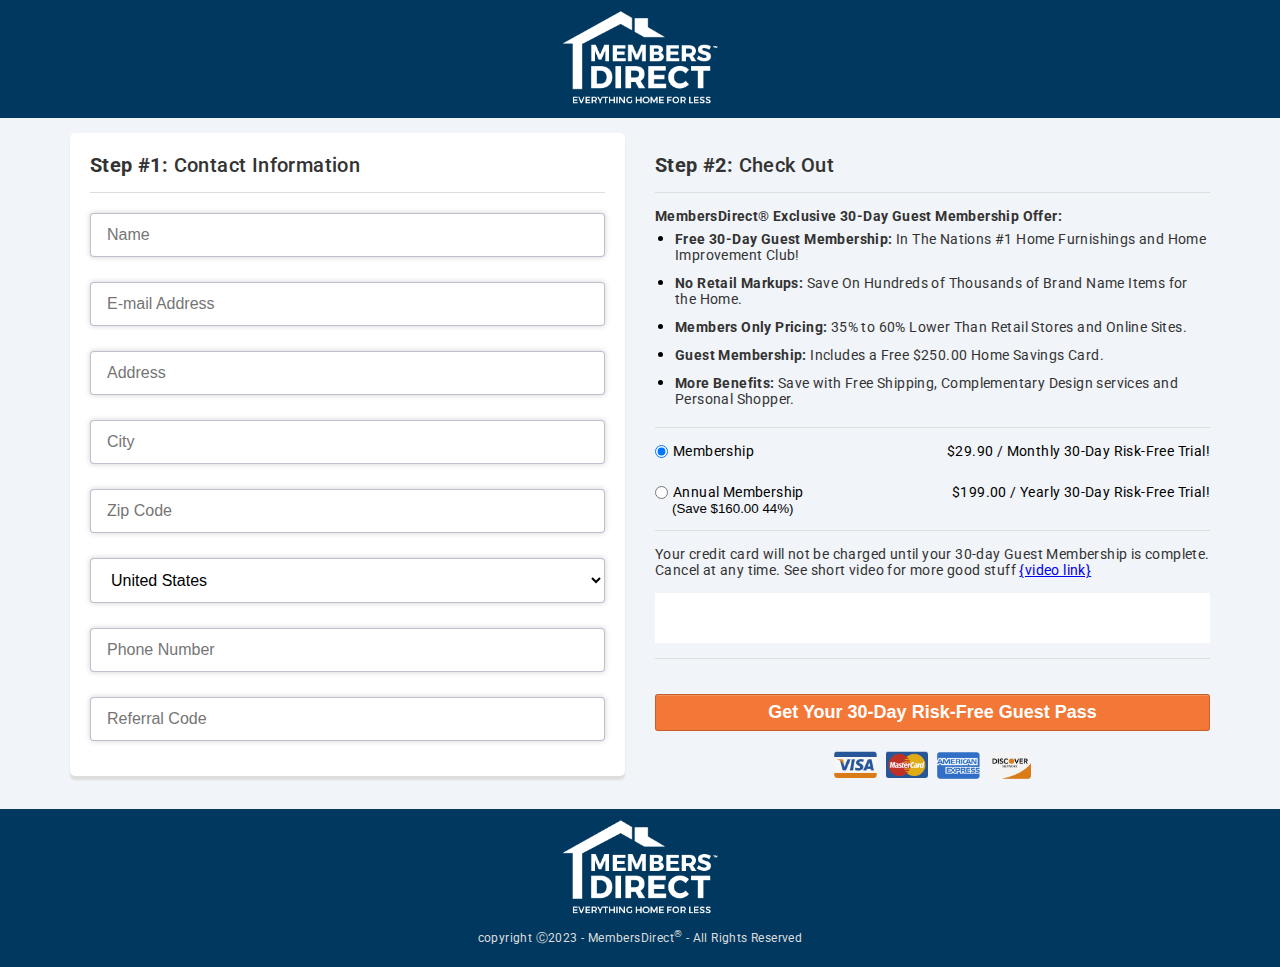
==== commit 0bcc0e70: "Update Footer" ====
--- a/index.html
+++ b/index.html
@@ -453,7 +453,7 @@
         <div class="logo-img">
             <img src="img/membersDirect-White.png" alt="">
         </div>
-        <p>copyright Ⓒ2023 - MembersDirect - All Rights Reserved</p>
+        <p>copyright Ⓒ2023 - MembersDirect<sup>®</sup> - All Rights Reserved</p>
     </footer>
 </body>
 
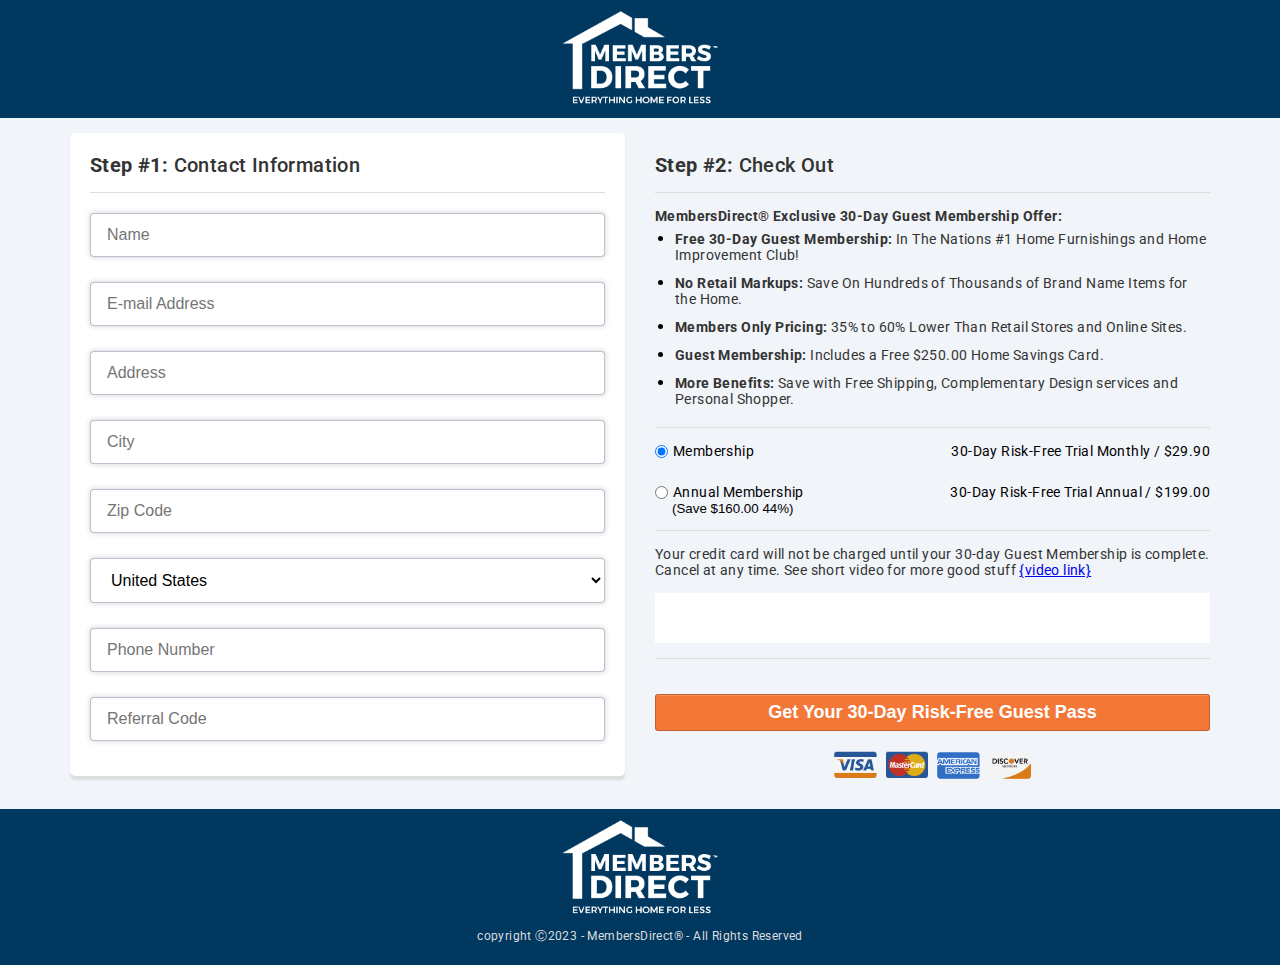
==== commit 52b689e1: "Update some index change" ====
--- a/index.html
+++ b/index.html
@@ -422,13 +422,13 @@
                                 <div class="left-btn">
                                     <input type="radio" name="membership" id="" checked> Membership
                                 </div>
-                                <div class="right-price">$29.90 / Monthly 30-Day Risk-Free Trial!</div>
+                                <div class="right-price">30-Day Risk-Free Trial Monthly / $29.90</div>
                             </div>
                             <div class="membership-content">
                                 <div class="left-btn" style="margin-bottom: 5px;">
                                     <input type="radio" name="membership" id="" class="discount"> Annual Membership
                                 </div>
-                                <div class="right-price">$199.00 / Yearly 30-Day Risk-Free Trial!</div>
+                                <div class="right-price">30-Day Risk-Free Trial Annual / $199.00</div>
                             </div>
                         </div>
                         <hr>
@@ -453,7 +453,7 @@
         <div class="logo-img">
             <img src="img/membersDirect-White.png" alt="">
         </div>
-        <p>copyright Ⓒ2023 - MembersDirect<sup>®</sup> - All Rights Reserved</p>
+        <p>copyright Ⓒ2023 - MembersDirect® - All Rights Reserved</p>
     </footer>
 </body>
 
